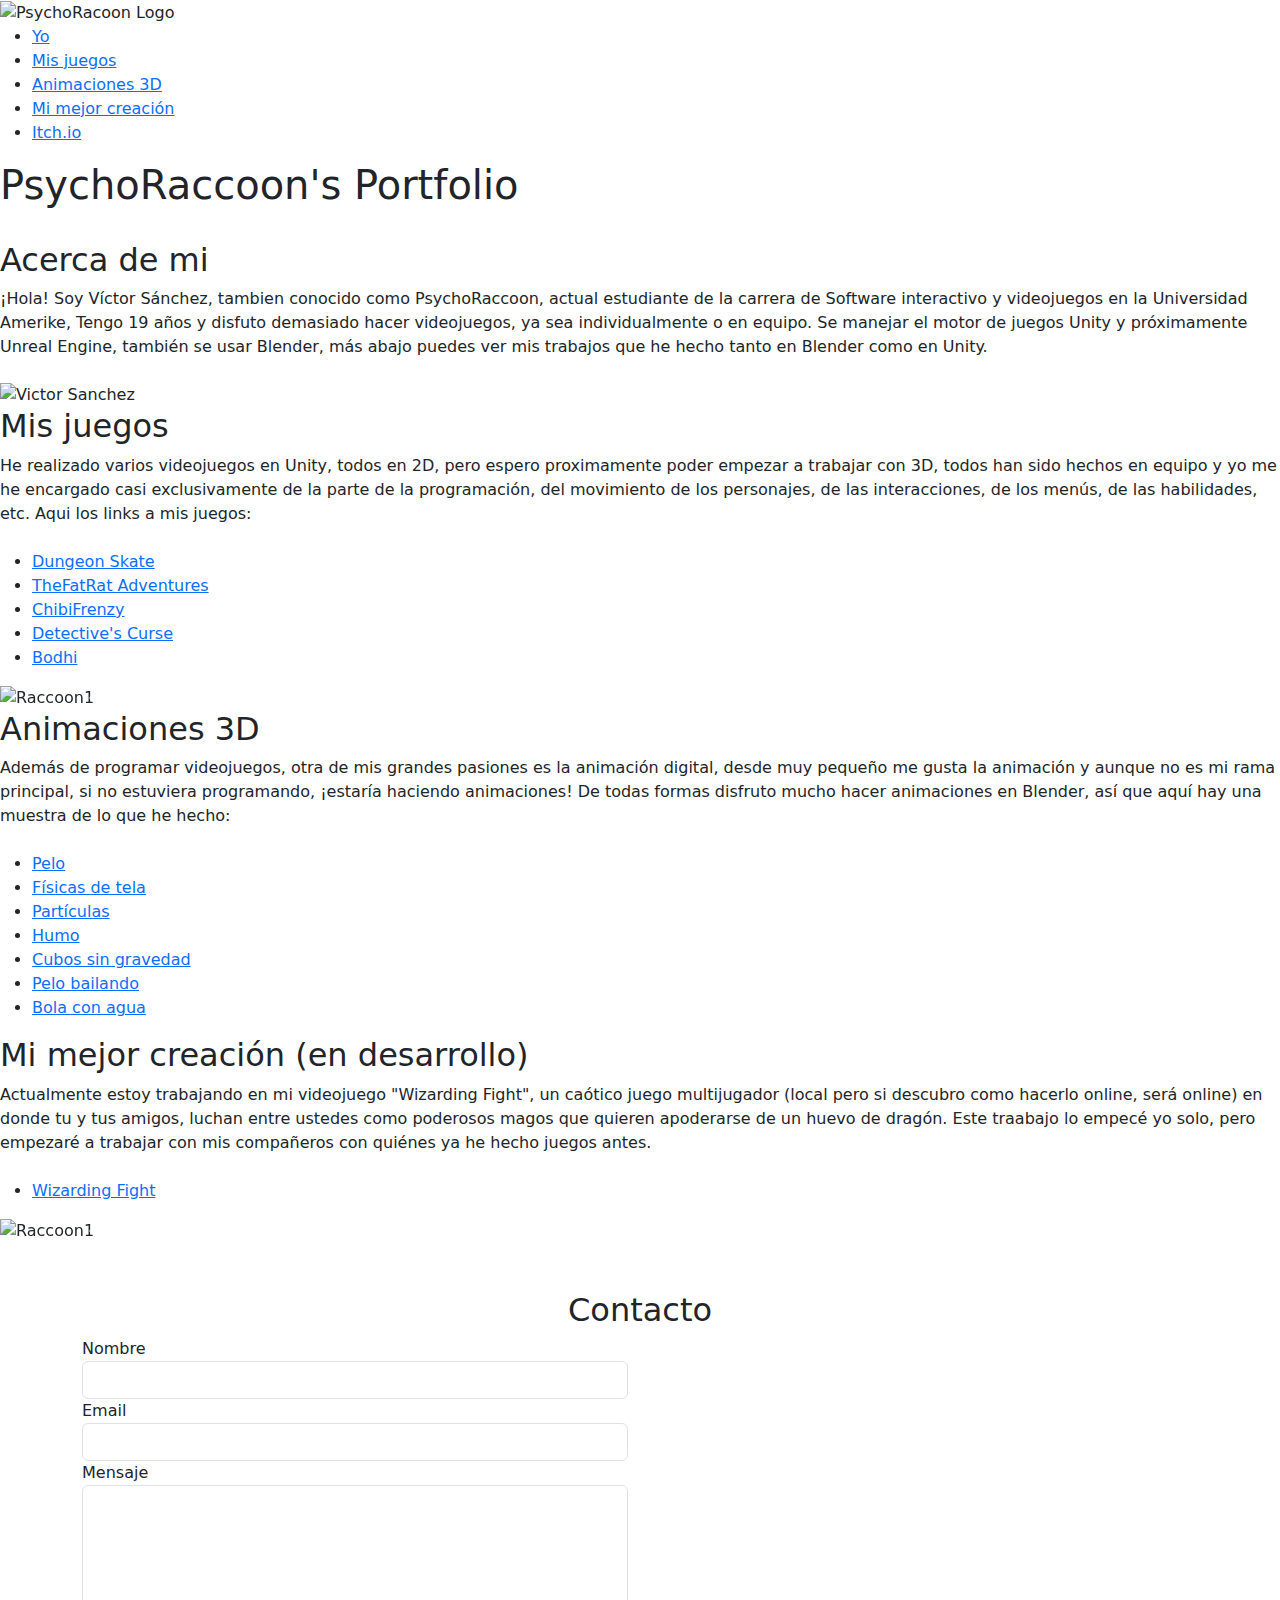
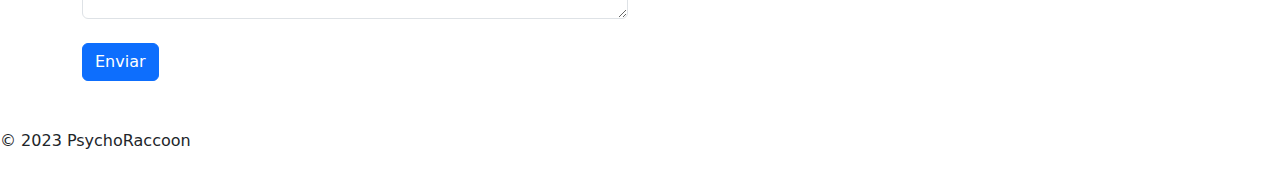
==== docs/index.html @ 0e7329ff "Contacto" ====
<!DOCTYPE html>
<html lang="es">
<head>
    <meta charset="UTF-8">
    <meta name="viewport" content="width=device-width, initial-scale=1.0">
    <title>Mi Portafolio</title>
    <link rel="icon" href="./imgs/PsychoRacoon-logo2.png" type="image/x-icon">
    <link href="https://cdn.jsdelivr.net/npm/bootstrap@5.3.0/dist/css/bootstrap.min.css" rel="stylesheet">
    <link href="https://fonts.googleapis.com/css2?family=Montserrat:wght@400;700&display=swap" rel="stylesheet">
    <link rel="stylesheet" href="./styles/styles.css">
    <link href="https://unpkg.com/aos@2.3.1/dist/aos.css" rel="stylesheet">

    
</head>
<body>
    <header>
        <img src="./imgs/PsychoRacoon-logo2.png" alt="PsychoRacoon Logo" class="logo" width="100">
        <nav>
            <ul>
                <li><a href="#Yo">Yo</a></li>
                <li><a href="#Juegos">Mis juegos</a></li>
                <li><a href="#Animaciones">Animaciones 3D</a></li>
                <li><a href="#Creacion">Mi mejor creación</a></li>
                <li><a href="https://psychoraccon04.itch.io">Itch.io</a></li>
            </ul>
        </nav>
        <h1>PsychoRaccoon's Portfolio</h1><br>
    </header>

    <main>
        <section id="Yo">
            <h2>Acerca de mi</h2>
            <div id="proyecto1-contenido">
                ¡Hola! Soy Víctor Sánchez, tambien conocido como PsychoRaccoon, actual estudiante de la carrera de Software interactivo y videojuegos en la Universidad Amerike,
                Tengo 19 años y disfuto demasiado hacer videojuegos, ya sea individualmente o en equipo. Se manejar el motor de juegos Unity y próximamente
                Unreal Engine, también se usar Blender, más abajo puedes ver mis trabajos que he hecho tanto en Blender como en Unity.
                <br>
                <br>
            <div id="imgyo">
              <img src="./imgs/Yo2.jpeg" class="img-fluid" alt="Victor Sanchez" width="300rem" height="300rem" >
            </div>
            </div>
        </section>

        <section id="Juegos">
            <h2>Mis juegos</h2>
            <div id="proyecto2-contenido">
              He realizado varios videojuegos en Unity, todos en 2D, pero espero proximamente poder empezar a trabajar con 3D,
              todos han sido hechos en equipo y yo me he encargado casi exclusivamente de la parte de la programación, del movimiento de los personajes,
              de las interacciones, de los menús, de las habilidades, etc. Aqui los links a mis juegos: 
              <br><br>
              <ul>
                <li><a class="subrayado" href="https://psychoraccon04.itch.io/dungeon-skate">Dungeon Skate</a></li>
                <li><a class="subrayado" href="https://psychoraccon04.itch.io/thefatrat-adventures">TheFatRat Adventures</a></li>
                <li><a class="subrayado" href="https://psychoraccon04.itch.io/chibifrenzy">ChibiFrenzy</a></li>
                <li><a class="subrayado" href="https://yiztino.itch.io/detectives-curse">Detective's Curse</a></li>
                <li><a class="subrayado" href="https://yiztino.itch.io/bodhi">Bodhi</a></li>
            </ul>
            </div>
            <div id="carouselExampleFade2" class="carousel slide carousel-fade">
              <div class="carousel-inner">
                <div class="carousel-item active">
                  <img src="./imgs/chibi.png" class="d-block w-50" alt="Raccoon1">
                </div>
                <div class="carousel-item">
                  <img src="./imgs/Detective.png" class="d-block w-50" alt="Raccoon2">
                </div>
                <div class="carousel-item">
                  <img src="./imgs/Dungeon.png" class="d-block w-50" alt="Raccoon3">
                </div>
                <div class="carousel-item">
                  <img src="./imgs/bodhi.png" class="d-block w-50" alt="Raccoon4">
                </div>
              </div>
              <button class="carousel-control-prev" type="button" data-bs-target="#carouselExampleFade2" data-bs-slide="prev">
                <span class="carousel-control-prev-icon" aria-hidden="true"></span>
                <span class="visually-hidden">Previous</span>
              </button>
              <button class="carousel-control-next" type="button" data-bs-target="#carouselExampleFade2" data-bs-slide="next">
                <span class="carousel-control-next-icon" aria-hidden="true"></span>
                <span class="visually-hidden">Next</span>
              </button>
          </div>
        </section>

        <section id="Animaciones">
            <h2>Animaciones 3D</h2>
            <div id="proyecto3-contenido">
                Además de programar videojuegos, otra de mis grandes pasiones es la animación digital, desde muy pequeño me gusta la animación y aunque no es mi rama principal,
                si no estuviera programando, ¡estaría haciendo animaciones! De todas formas disfruto mucho hacer animaciones en Blender, así que aquí hay una muestra de lo que he hecho:
                <br><br>
                <ul>
                  <li><a class="subrayado" href="https://www.youtube.com/watch?v=RC333ZI_4ow&ab_channel=PsychoRaccoon">Pelo</a></li>
                  <li><a class="subrayado" href="https://www.youtube.com/watch?v=9echbFpnEDU&ab_channel=PsychoRaccoon">Físicas de tela</a></li>
                  <li><a class="subrayado" href="https://www.youtube.com/watch?v=tr5ipQ2bXJQ&ab_channel=PsychoRaccoon">Partículas</a></li>
                  <li><a class="subrayado" href="https://www.youtube.com/watch?v=h9FFnIKYA1U&ab_channel=PsychoRaccoon">Humo</a></li>
                  <li><a class="subrayado" href="https://www.youtube.com/watch?v=GhHM0B1CB7g&ab_channel=PsychoRaccoon">Cubos sin gravedad</a></li>
                  <li><a class="subrayado" href="https://www.youtube.com/watch?v=PLWvSMvk1pE&ab_channel=PsychoRaccoon">Pelo bailando</a></li>
                  <li><a class="subrayado" href="https://www.youtube.com/watch?v=blj-BAKXRV4&ab_channel=PsychoRaccoon">Bola con agua</a></li>
              </ul>
          </div>
            </div>
        </section>

        <section id="Creacion">
            <h2>Mi mejor creación (en desarrollo)</h2>
            <div id="proyecto4-contenido">
                Actualmente estoy trabajando en mi videojuego "Wizarding Fight", un caótico juego multijugador (local pero si descubro como hacerlo online, será online)
                en donde tu y tus amigos, luchan entre ustedes como poderosos magos que quieren apoderarse de un huevo de dragón. Este traabajo lo empecé yo solo, pero empezaré a trabajar 
                con mis compañeros con quiénes ya he hecho juegos antes.
                <br><br>
                <ul>
                  <li><a class="subrayado" href="https://psychoraccon04.itch.io/wizarding">Wizarding Fight</a></li>
                
              </ul>
            </div>
            <div id="carouselExampleFade4" class="carousel slide carousel-fade">
              <div class="carousel-inner">
                <div class="carousel-item active">
                  <img src="./imgs/Wizards.png" class="d-block w-50" alt="Raccoon1">
                </div>
                <div class="carousel-item">
                  <img src="./imgs/WizardsMenu.png" class="d-block w-50" alt="Raccoon2">
                </div>
                <div class="carousel-item">
                  <img src="./imgs/Wizards2.png" class="d-block w-50" alt="Raccoon3">
                </div>
              </div>
              <button class="carousel-control-prev" type="button" data-bs-target="#carouselExampleFade4" data-bs-slide="prev">
                <span class="carousel-control-prev-icon" aria-hidden="true"></span>
                <span class="visually-hidden">Previous</span>
              </button>
              <button class="carousel-control-next" type="button" data-bs-target="#carouselExampleFade4" data-bs-slide="next">
                <span class="carousel-control-next-icon" aria-hidden="true"></span>
                <span class="visually-hidden">Next</span>
              </button>
          </div>
        </section>
        <section class="container my-5" id="contact">
          <h2 class="text-center">Contacto</h2>
            <div class="row">
                <div class="col-md-6">
                    <form action="https://formspree.io/f/mgejqazj" method="POST">
                        <div class="form-group">
                            <label for="name">Nombre</label>
                            <input type="text" class="form-control" id="name" name="name" required>
                        </div>
                        <div class="form-group">
                          <label for="email">Email</label>
                          <input type="email" class="form-control" id="email" name="email" required>
                        </div>
                        <div class="form-group">
                          <label for="message">Mensaje</label>
                          <textarea class="form-control" id="message" name="message" rows="5" required></textarea>
                        </div>
                        <br>
                        <button type="submit" class="btn btn-primary">Enviar</button>
                    </form>
                </div>
        </section>      
    </main>
    <script src="https://cdn.jsdelivr.net/npm/bootstrap@5.3.1/dist/js/bootstrap.bundle.min.js" integrity="sha384-HwwvtgBNo3bZJJLYd8oVXjrBZt8cqVSpeBNS5n7C8IVInixGAoxmnlMuBnhbgrkm" crossorigin="anonymous"></script>
    <script src="https://unpkg.com/aos@2.3.1/dist/aos.js"></script>
    <footer>
        <p>&copy; 2023 PsychoRaccoon</p>
    </footer>
    <script src="./js/carrusel.js"></script>
</body>
</html>
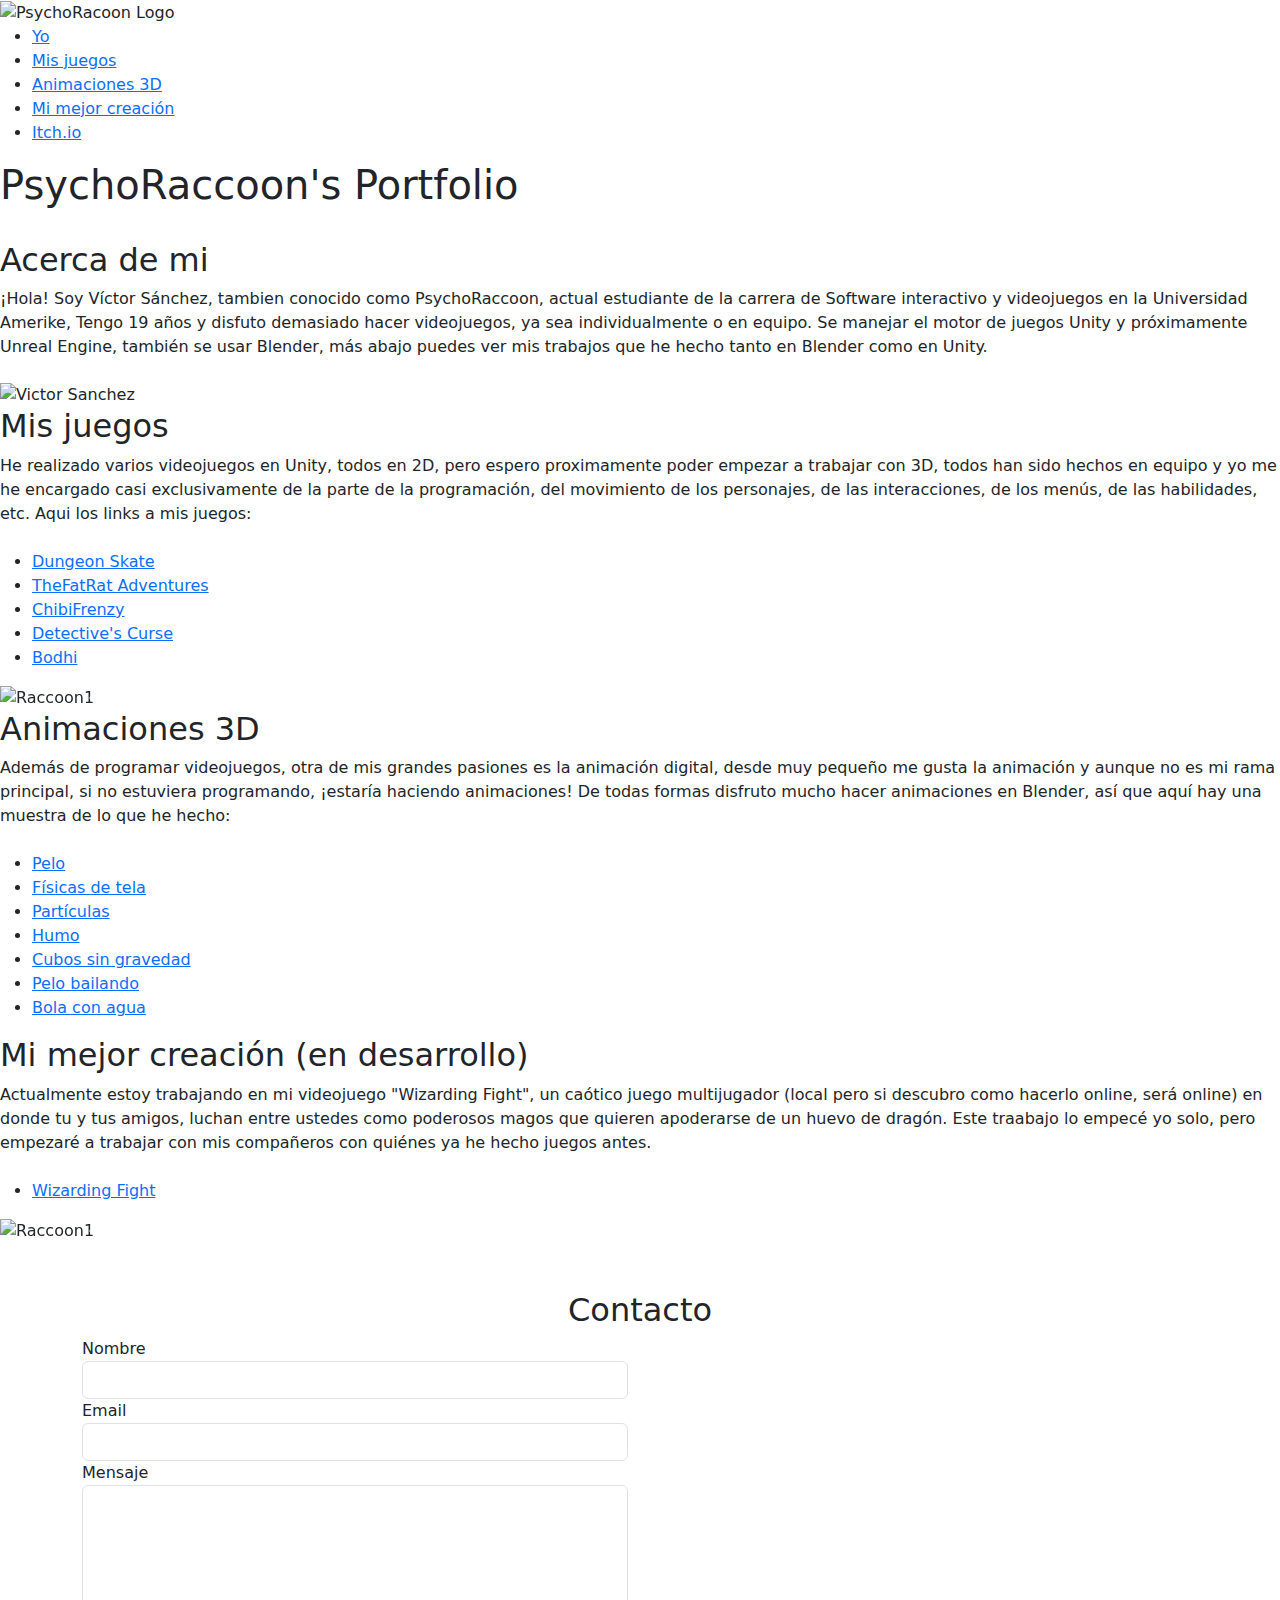
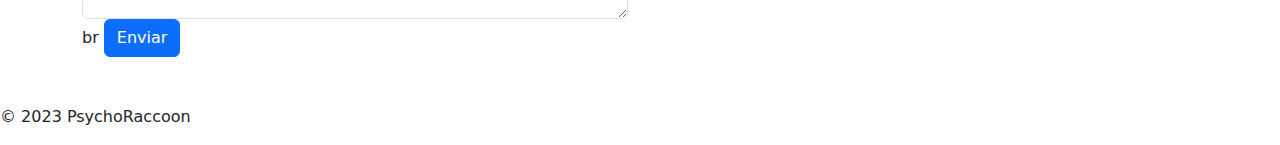
==== commit 57555cb3: "Idk" ====
--- a/docs/index.html
+++ b/docs/index.html
@@ -153,7 +153,7 @@
                           <label for="message">Mensaje</label>
                           <textarea class="form-control" id="message" name="message" rows="5" required></textarea>
                         </div>
-                        <br>
+                        br
                         <button type="submit" class="btn btn-primary">Enviar</button>
                     </form>
                 </div>
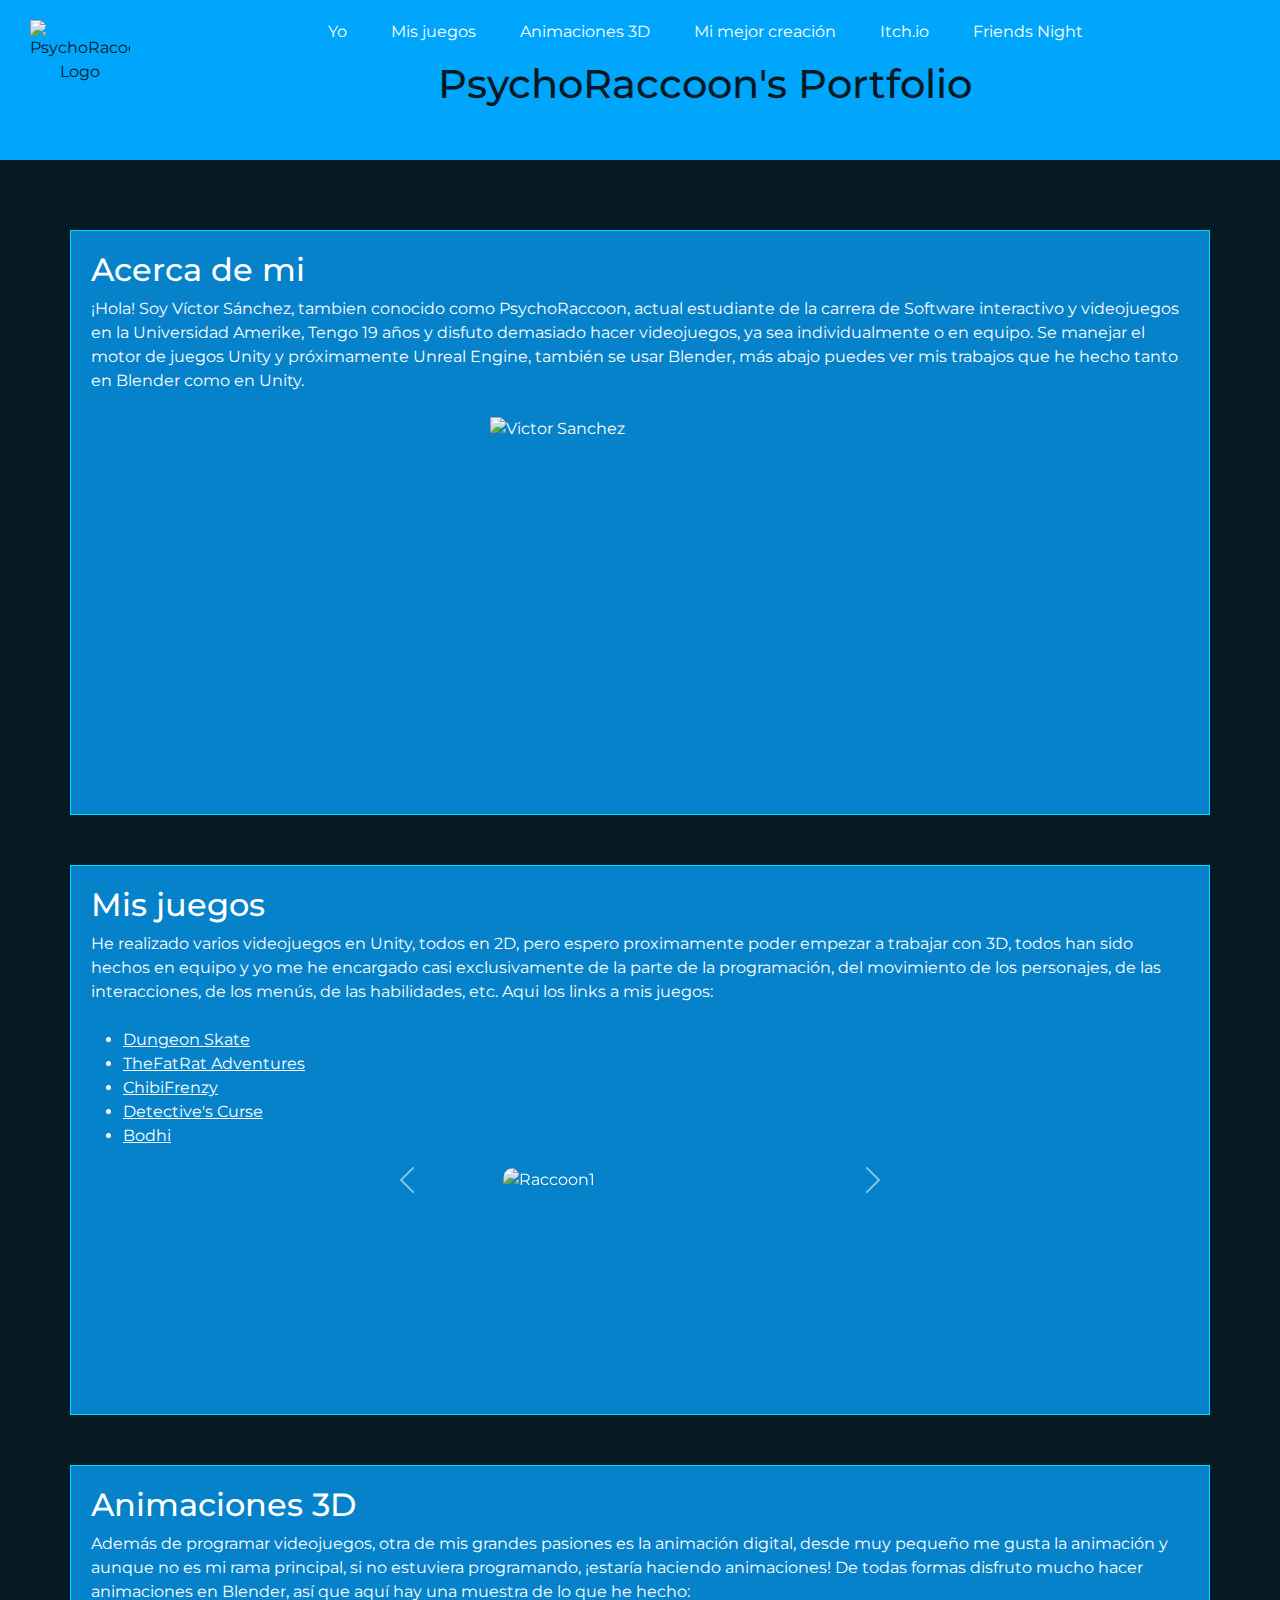
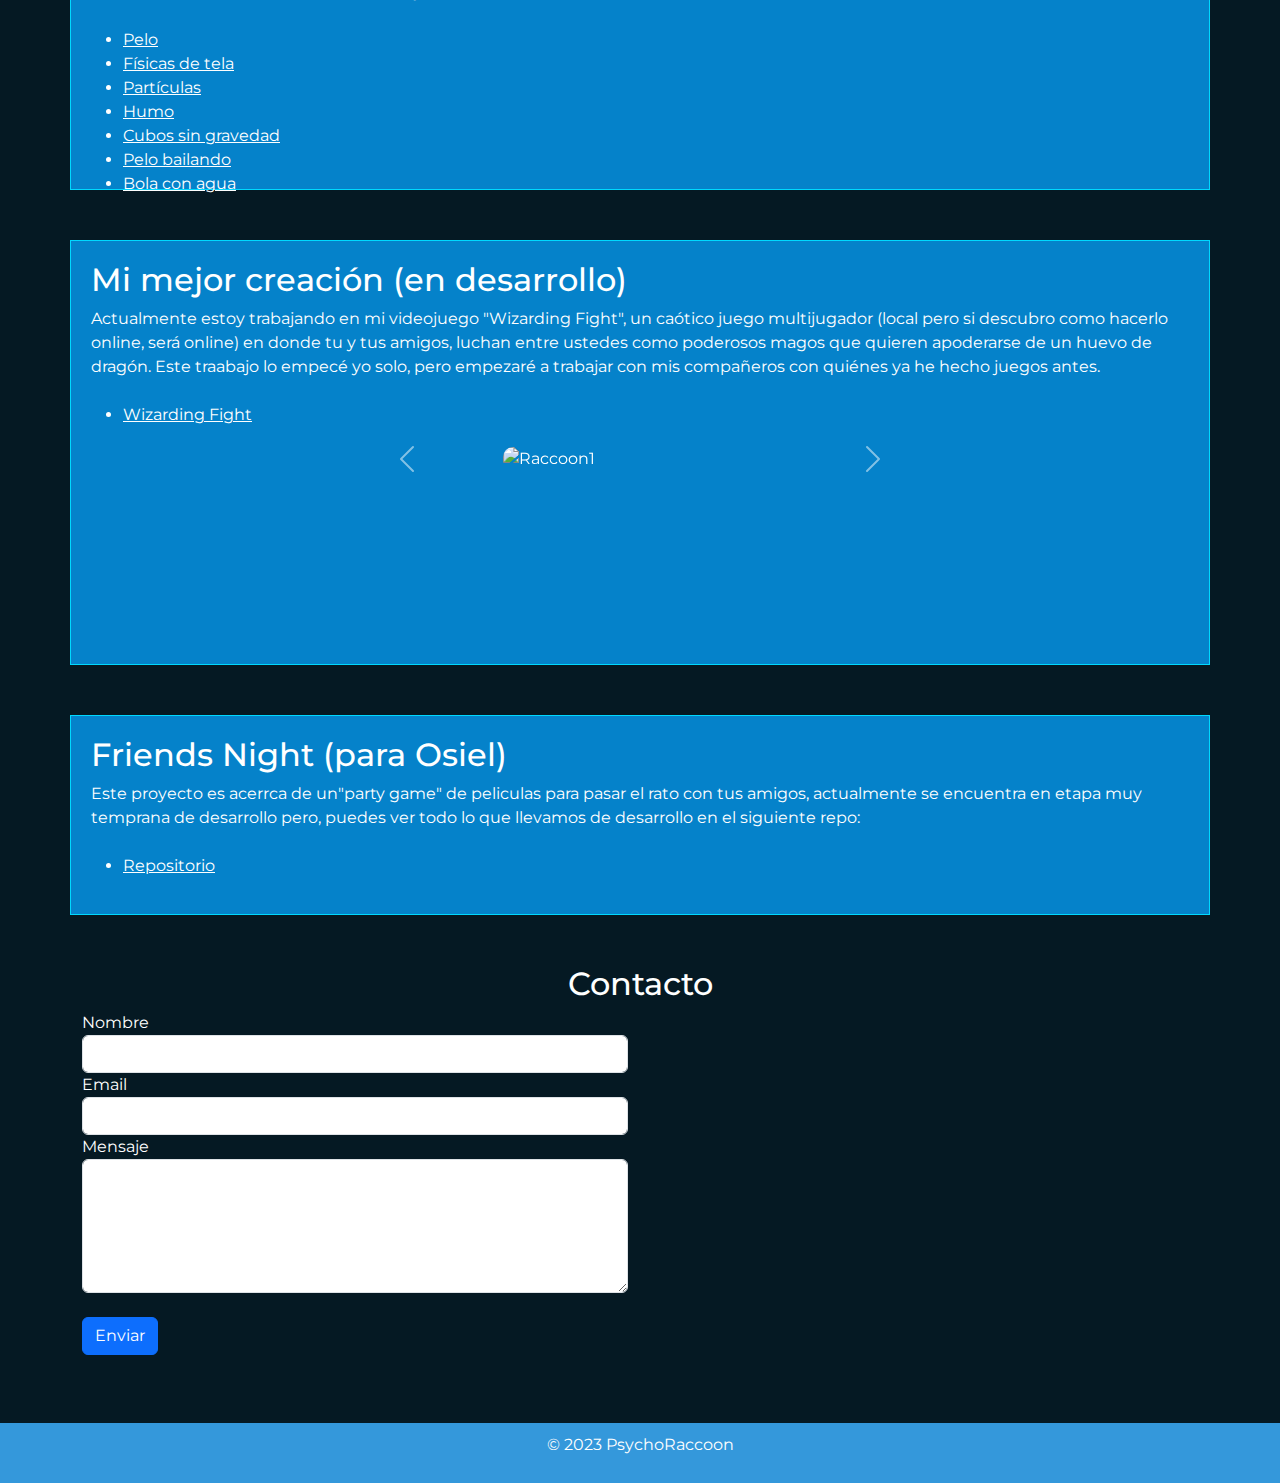
==== commit 20858ffd: "Agregando repo de friends night para osiel" ====
--- a/docs/index.html
+++ b/docs/index.html
@@ -22,6 +22,8 @@
                 <li><a href="#Animaciones">Animaciones 3D</a></li>
                 <li><a href="#Creacion">Mi mejor creación</a></li>
                 <li><a href="https://psychoraccon04.itch.io">Itch.io</a></li>
+                <li><a href="#Friends">Friends Night</a></li>
+
             </ul>
         </nav>
         <h1>PsychoRaccoon's Portfolio</h1><br>
@@ -136,6 +138,18 @@
               </button>
           </div>
         </section>
+        <section id="Friends">
+          <h2>Friends Night (para Osiel)</h2>
+          <div id="proyecto3-contenido">
+              Este proyecto es acerrca de un"party game" de peliculas para pasar el rato con tus amigos, actualmente se encuentra en etapa muy temprana de desarrollo pero,
+              puedes ver todo lo que llevamos de desarrollo en el siguiente repo:
+              <br><br>
+              <ul>
+                <li><a class="subrayado" href="https://github.com/Yiztino/FriendsNight">Repositorio</a></li>
+            </ul>
+        </div>
+          </div>
+      </section>  
         <section class="container my-5" id="contact">
           <h2 class="text-center">Contacto</h2>
             <div class="row">
@@ -153,11 +167,11 @@
                           <label for="message">Mensaje</label>
                           <textarea class="form-control" id="message" name="message" rows="5" required></textarea>
                         </div>
-                        br
+                        <br>
                         <button type="submit" class="btn btn-primary">Enviar</button>
                     </form>
                 </div>
-        </section>      
+        </section>    
     </main>
     <script src="https://cdn.jsdelivr.net/npm/bootstrap@5.3.1/dist/js/bootstrap.bundle.min.js" integrity="sha384-HwwvtgBNo3bZJJLYd8oVXjrBZt8cqVSpeBNS5n7C8IVInixGAoxmnlMuBnhbgrkm" crossorigin="anonymous"></script>
     <script src="https://unpkg.com/aos@2.3.1/dist/aos.js"></script>
--- a/docs/styles/styles.css
+++ b/docs/styles/styles.css
@@ -0,0 +1,178 @@
+body {
+    background-color: #051923;
+    font-family: 'Montserrat', sans-serif;
+    margin: 0;
+    padding: 0;
+    color: #fff;
+}
+
+header {
+    background-color: #00a6fb;
+    color: #051923;
+    text-align: center;
+    padding: 20px 0;
+}
+
+nav ul {
+    list-style: none;
+    padding: 0;
+    text-align: center;
+    background-color: #00a6fb;
+}
+
+nav li {
+    display: inline;
+    margin: 0 20px;
+}
+
+nav a {
+    text-decoration: none;
+    color: #006494;
+    transition: color 0.3s ease;
+}
+
+ul a {
+    text-decoration: none;
+    color: #ffffff;
+    transition: color 0.3s ease;
+}
+
+ul a:hover {
+    color: #00d9ff;
+}
+
+nav a:hover {
+    color: #00d9ff;
+}
+
+main {
+    padding: 20px;
+}
+
+
+#imgyo {
+    display: flex;
+    justify-content: center;
+    align-items: center;
+    border-radius: 50px;
+    border: 2px darkblue;
+}
+
+#Juegos {
+    background-color: #0582ca;
+    border: 1px solid #00d9ff;
+    margin: 50px;
+    padding: 20px;
+    transition: all 0.3s ease;
+    position: relative; 
+    height: 550px;   
+}
+
+#Yo {
+    background-color: #0582ca;
+    border: 1px solid #00d9ff;
+    margin: 50px;
+    padding: 20px;
+    transition: all 0.3s ease;
+    position: relative; 
+    height: 585px;   
+}
+
+#Animaciones {
+    background-color: #0582ca;
+    border: 1px solid #00d9ff;
+    margin: 50px;
+    padding: 20px;
+    transition: all 0.3s ease;
+    position: relative; 
+    height: 325px;   
+}
+
+#Creacion {
+    background-color: #0582ca;
+    border: 1px solid #00d9ff;
+    margin: 50px;
+    padding: 20px;
+    transition: all 0.3s ease;
+    position: relative; 
+    height: 425px;   
+}
+
+#Friends {
+    background-color: #0582ca;
+    border: 1px solid #00d9ff;
+    margin: 50px;
+    padding: 20px;
+    transition: all 0.3s ease;
+    position: relative; 
+    height: 200px;   
+}
+
+section:hover {
+    transform: scale(1.05);
+    box-shadow: 0px 0px 20px rgba(0, 0, 0, 0.1);
+}
+
+footer {
+    background-color: #3498db;
+    color: #fff;
+    text-align: center;
+    padding: 10px 0;
+}
+
+.logo {
+    float: left;
+    margin-left: 30px;
+}
+
+.carousel-inner .carousel-item img {
+    width: 100%;
+    height: 100%;  
+    object-fit: cover;
+    margin:auto;
+    border-radius:10px;
+}
+
+#carouselExampleFade {
+    margin: auto; 
+    max-width: 50%; 
+    margin-top: 20px; 
+}
+
+#carouselExampleFade2 {
+    margin: auto; 
+    max-width: 50%; 
+    margin-top: 20px; 
+}
+
+#carouselExampleFade3 {
+    margin: auto; 
+    max-width: 50%; 
+    margin-top: 20px; 
+}
+
+#carouselExampleFade4 {
+    margin: auto; 
+    max-width: 50%; 
+    margin-top: 20px; 
+}
+
+.subrayado {
+    text-decoration: underline;
+}
+
+@media (max-width: 600px) {
+    .carousel-inner .carousel-item img {
+        width: 100%;
+        height: 100%;
+    }
+
+    #carouselExampleFade,
+    #carouselExampleFade2,
+    #carouselExampleFade3,
+    #carouselExampleFade4 {
+        max-width: 100%;
+    }
+}
+
+
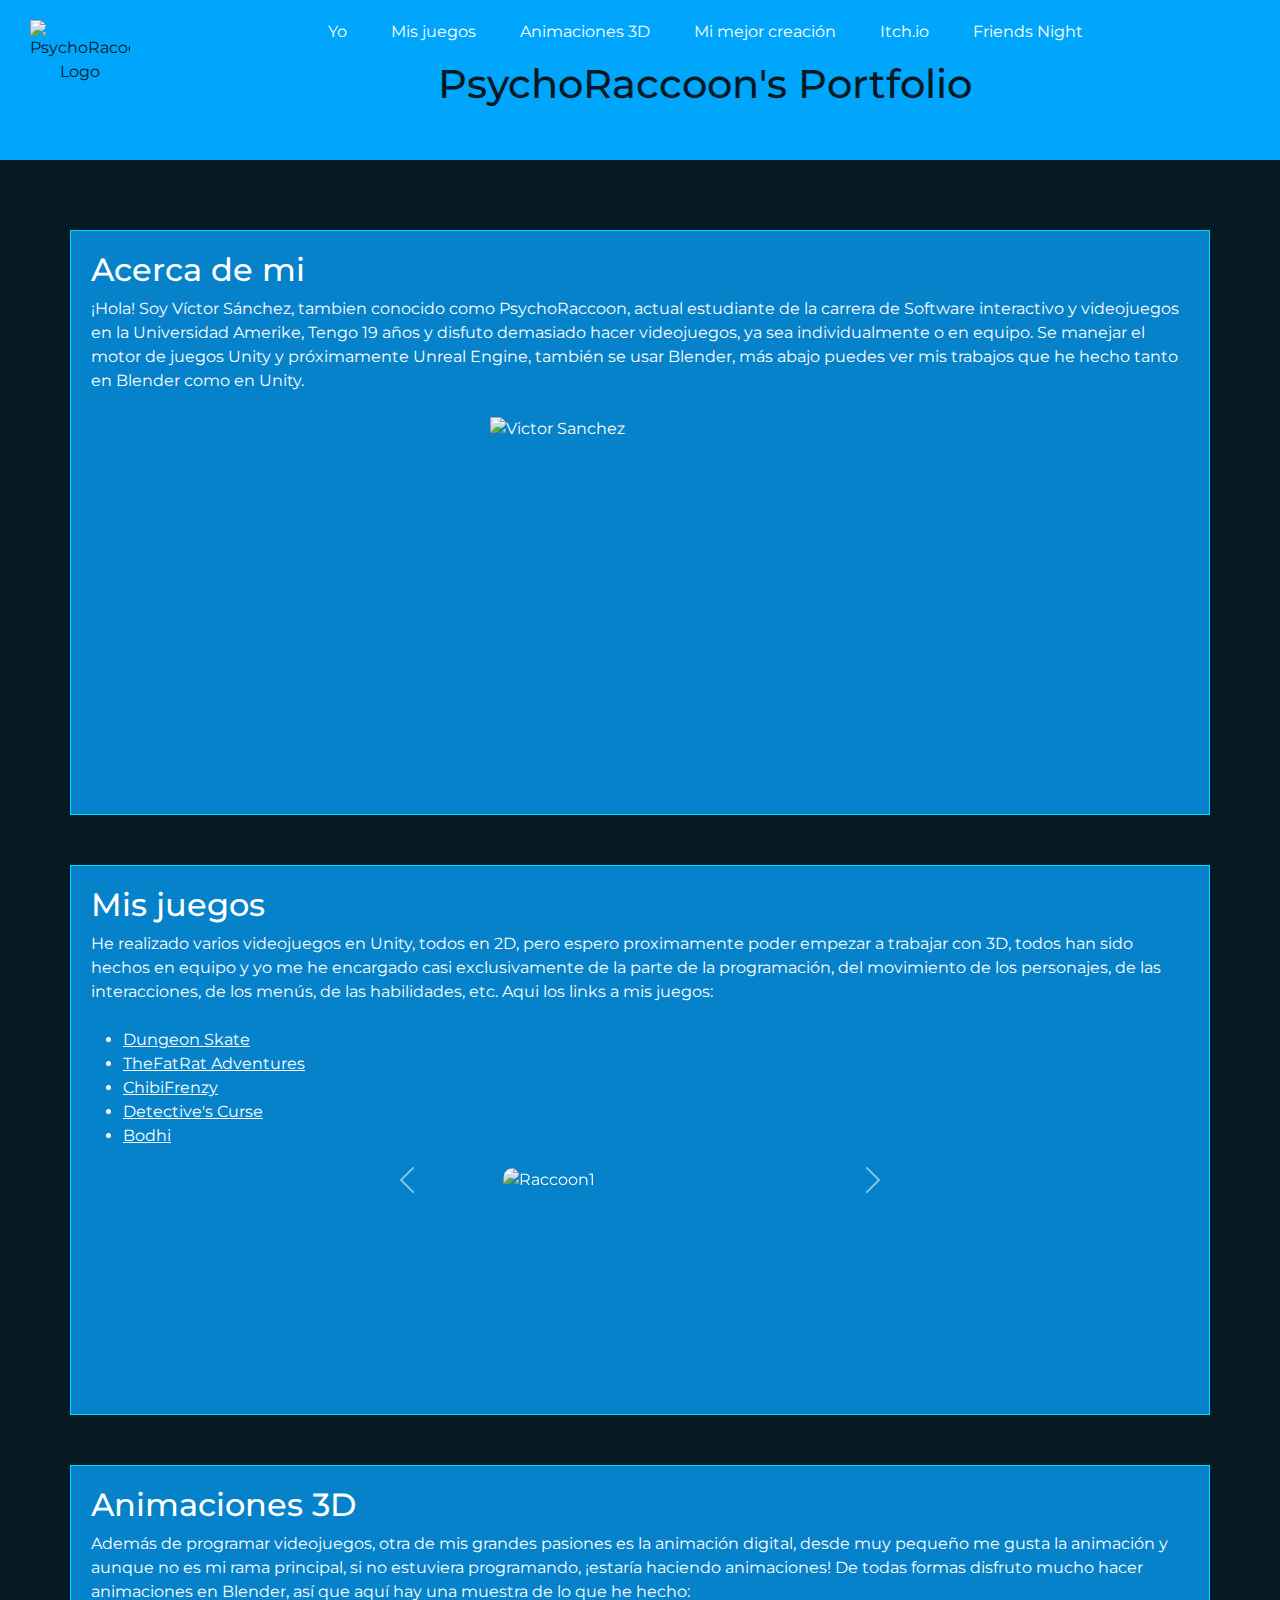
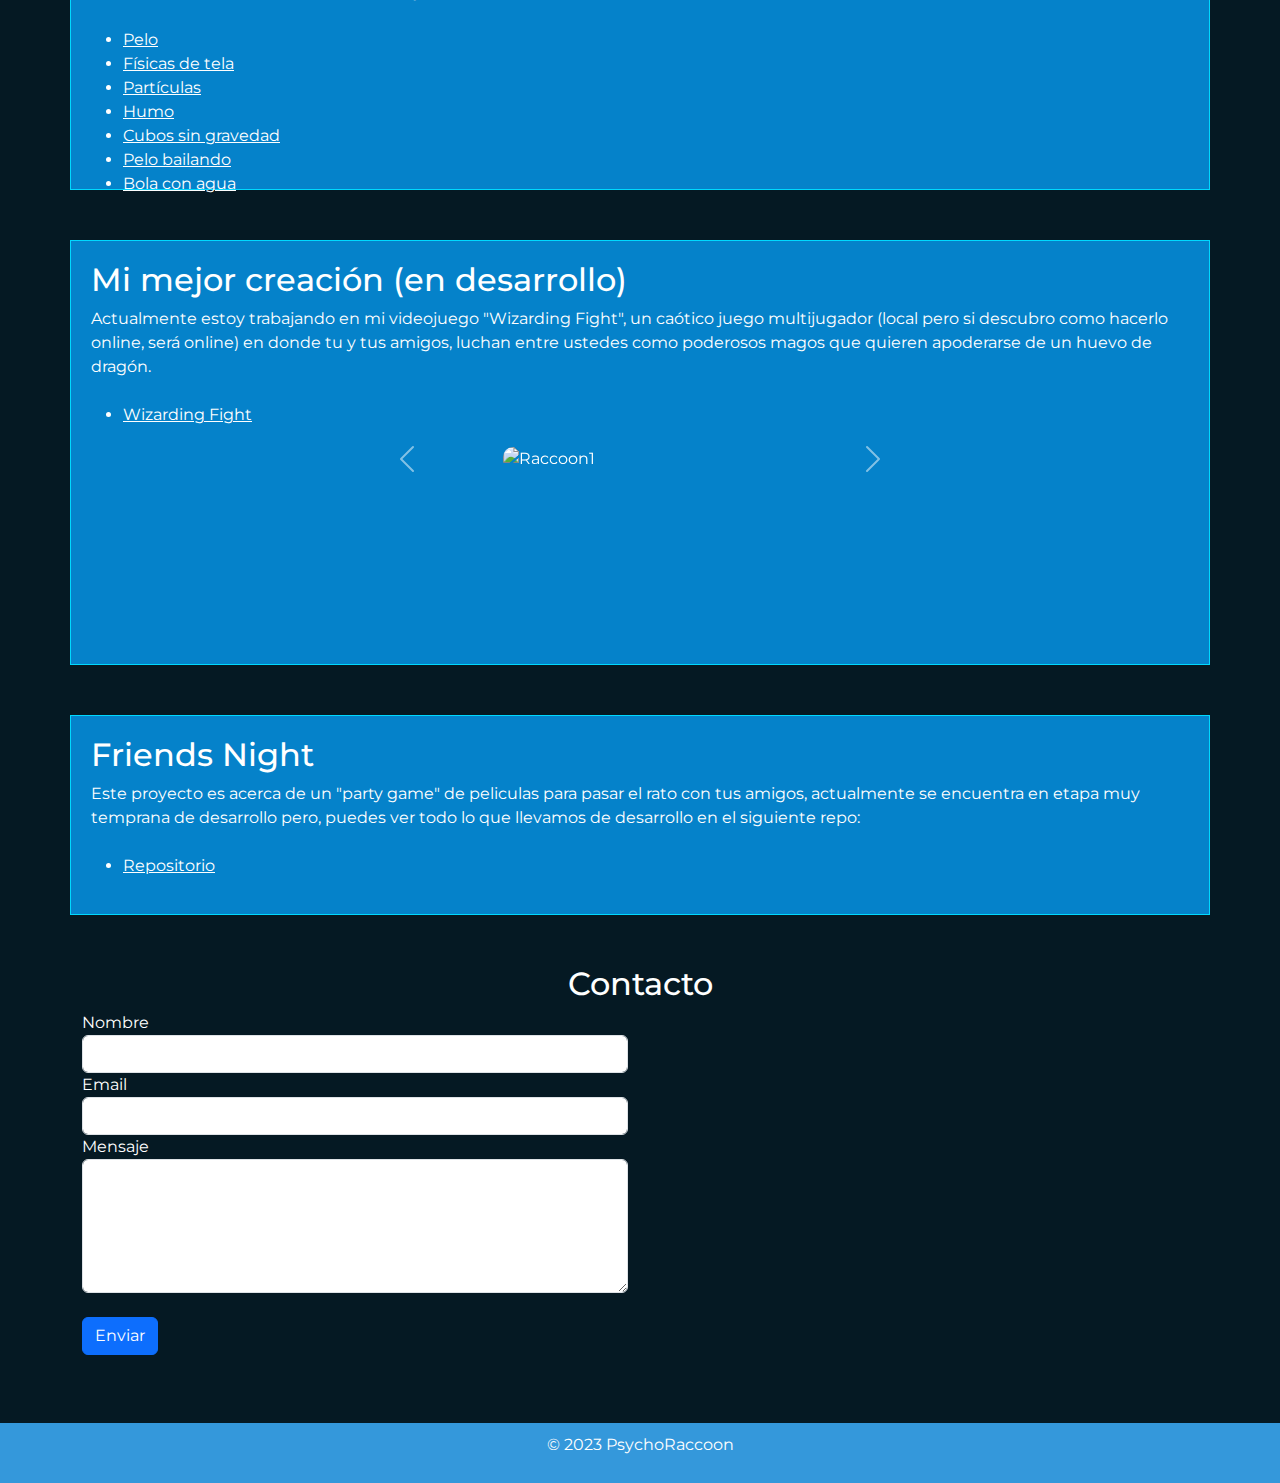
==== commit c2450b5c: "Update index.html" ====
--- a/docs/index.html
+++ b/docs/index.html
@@ -108,8 +108,7 @@
             <h2>Mi mejor creación (en desarrollo)</h2>
             <div id="proyecto4-contenido">
                 Actualmente estoy trabajando en mi videojuego "Wizarding Fight", un caótico juego multijugador (local pero si descubro como hacerlo online, será online)
-                en donde tu y tus amigos, luchan entre ustedes como poderosos magos que quieren apoderarse de un huevo de dragón. Este traabajo lo empecé yo solo, pero empezaré a trabajar 
-                con mis compañeros con quiénes ya he hecho juegos antes.
+                en donde tu y tus amigos, luchan entre ustedes como poderosos magos que quieren apoderarse de un huevo de dragón.
                 <br><br>
                 <ul>
                   <li><a class="subrayado" href="https://psychoraccon04.itch.io/wizarding">Wizarding Fight</a></li>
@@ -139,9 +138,9 @@
           </div>
         </section>
         <section id="Friends">
-          <h2>Friends Night (para Osiel)</h2>
+          <h2>Friends Night</h2>
           <div id="proyecto3-contenido">
-              Este proyecto es acerrca de un"party game" de peliculas para pasar el rato con tus amigos, actualmente se encuentra en etapa muy temprana de desarrollo pero,
+              Este proyecto es acerca de un "party game" de peliculas para pasar el rato con tus amigos, actualmente se encuentra en etapa muy temprana de desarrollo pero,
               puedes ver todo lo que llevamos de desarrollo en el siguiente repo:
               <br><br>
               <ul>
